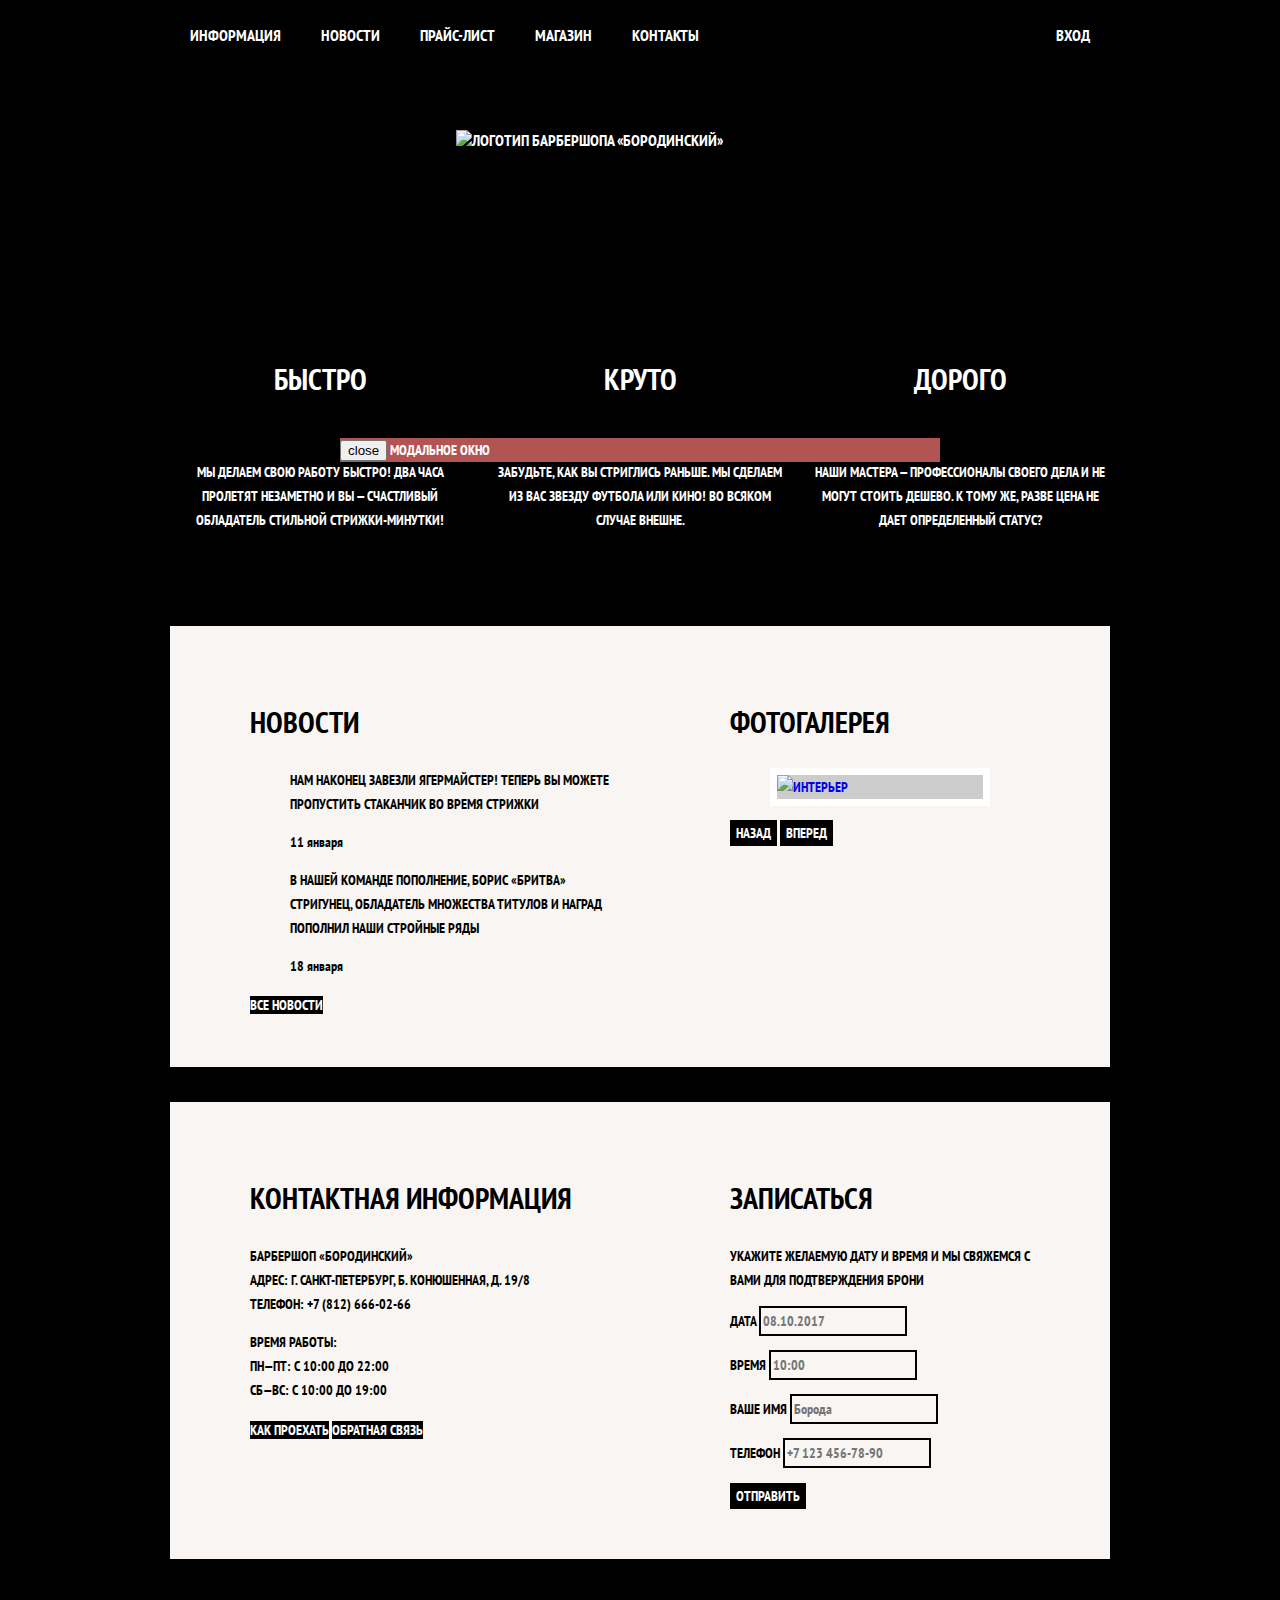
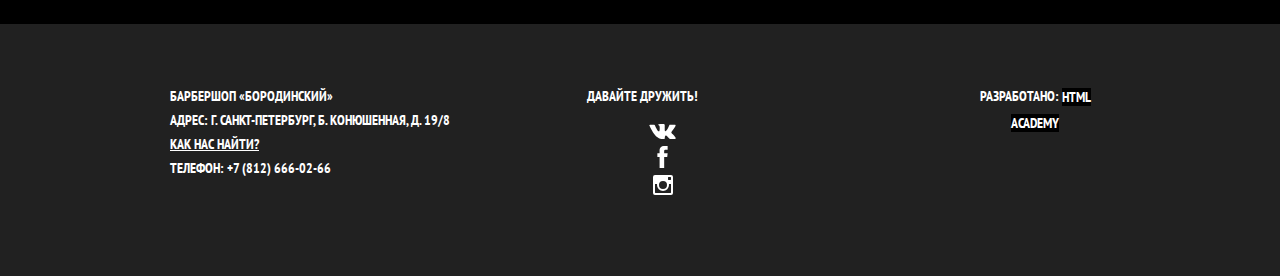
==== Барбершоп/index_2.html @ 41252d9d "1 комит" ====
<!DOCTYPE html>
<html lang="ru">

<head>
    <meta charset="UTF-8">
    <title>Барбершоп «Бородинский»</title>
    <link href="https://fonts.googleapis.com/css?family=PT+Sans+Narrow:400,700&amp;subset=latin,cyrillic" rel="stylesheet">
    <link href="css/normalize.css" rel="stylesheet">
    <link rel="stylesheet" href="style_1.css">
</head>

<body>

    <header class="main-header">
        <nav class="main-navigation">
            <a class="main-header-logo">
                <img src="https://i.pinimg.com/originals/10/19/d2/1019d21a4c8efaa51081d82658c60ffb.jpg" width="1168" alt="Логотип барбершопа «Бородинский»" >
            </a>
            <div class="main-navigation-wrapper">
                <div class="container">
                    <ul class="site-navigation">
                        <li>
                            <a href="info.html">Информация</a>
                        </li>
                        <li>
                            <a href="news.html">Новости</a>
                        </li>
                        <li>
                            <a href="price.html">Прайс-лист</a>
                        </li>
                        <li>
                            <a href="catalog.html">Магазин</a>
                        </li>
                        <li>
                            <a href="contacts.html">Контакты</a>
                        </li>
                    </ul>
                    <ul class="user-navigation">
                        <li>
                            <a class="login-link" href="#openModal">Вход</a>
                        </li>
                    </ul>
                </div>
            </div>
        </nav>
    </header>

    <main class="container">

        <h1 class="visually-hidden">Барбершоп «Бородинский»</h1>

        <section class="features">
            <h2 class="visually-hidden">Преимущества</h2>
            <ul class="features-list">
                <li class="feature-item">
                    <h3>Быстро</h3>
                    <p>Мы делаем свою работу быстро! Два часа пролетят незаметно и вы — счастливый обладатель стильной стрижки-минутки!</p>
                </li>
                <li class="feature-item">
                    <h3>Круто</h3>
                    <p>Забудьте, как вы стриглись раньше. Мы сделаем из вас звезду футбола или кино! Во всяком случае внешне.</p>
                </li>
                <li class="feature-item">
                    <h3>Дорого</h3>
                    <p>Наши мастера — профессионалы своего дела и не могут стоить дешево. К тому же, разве цена не дает определенный
                        статус?</p>
                </li>
            </ul>
        </section>

        <div class="index-columns">
            <section class="news">
                <h2>Новости</h2>
                <ul class="news-list">
                    <li class="news-item">
                        <p>Нам наконец завезли Ягермайстер! Теперь вы можете пропустить стаканчик во время стрижки</p>
                        <time datetime="2016-01-11">11 января</time>
                    </li>
                    <li class="news-item">
                        <p>В нашей команде пополнение, Борис «Бритва» Стригунец, обладатель множества титулов и наград пополнил
                            наши стройные ряды</p>
                        <time datetime="2016-01-18">18 января</time>
                    </li>
                </ul>
                <a class="button" href="news.html">Все новости</a>
            </section>

            <section class="gallery">
                <h2>Фотогалерея</h2>
                <div class="gallery-container">
                    <figure class="gallery-content">
                        <a href="#">
                            <img src="img/studio.jpg" width="286" height="164" alt="Интерьер">
                        </a>
                    </figure>
                    <button class="button gallery-button gallery-button-back" type="button" disabled>Назад</button>
                    <button class="button gallery-button gallery-button-next" type="button">Вперед</button>
                </div>
            </section>
        </div>

        <div class="index-columns">
            <section class="contacts">
                <h2>Контактная информация</h2>
                <p>
                    Барбершоп «Бородинский»
                    <br> Адрес: г. Санкт-Петербург, Б. Конюшенная, д. 19/8
                    <br> Телефон: +7 (812) 666-02-66
                </p>
                <p>
                    Время работы:
                    <br> пн—пт: с 10:00 до 22:00
                    <br> сб—вс: с 10:00 до 19:00
                </p>
                <a class="button" href="map.html">Как проехать</a>
                <a class="button" href="contacts.html">Обратная связь</a>
            </section>

            <section class="appointment">
                <h2>Записаться</h2>
                <p class="appointment-info">Укажите желаемую дату и время и мы свяжемся с вами для подтверждения брони</p>
                <form class="appointment-form" action="https://echo.htmlacademy.ru" method="post">
                    <p class="appointment-item">
                        <label for="appointment-date">Дата</label>
                        <input id="appointment-date" type="text" name="date" value="" placeholder="08.10.2017">
                    </p>
                    <p class="appointment-item">
                        <label for="appointment-time">Время</label>
                        <input id="appointment-time" type="text" name="time" value="" placeholder="10:00">
                    </p>
                    <p class="appointment-item">
                        <label for="appointment-name">Ваше имя</label>
                        <input id="appointment-name" type="text" name="name" value="" placeholder="Борода">
                    </p>
                    <p class="appointment-item">
                        <label for="appointment-phone">Телефон</label>
                        <input id="appointment-phone" type="tel" name="phone" value="" placeholder="+7 123 456-78-90">
                    </p>
                    <button class="button" type="submit">Отправить</button>
                </form>
            </section>
        </div>

    </main>

    <footer class="main-footer">
        <div class="container">
            <p class="footer-contacts">
                Барбершоп «Бородинский»
                <br> Адрес: г. Санкт-Петербург, Б. Конюшенная, д. 19/8
                <br>
                <a href="map.html">Как нас найти?</a>
                <br> Телефон: +7 (812) 666-02-66
            </p>
            <div class="footer-social">
                <b>Давайте дружить!</b>
                <ul>
                    <li>
                        <a class="social-button" href="#">
                            <span class="visually-hidden">Вконтакте</span>
                            <svg xmlns="http://www.w3.org/2000/svg" width="27" height="15" viewBox="0 0 26.14 14.91">
                                <path d="M26 13.47l-.09-.17a13.55 13.55 0 0 0-2.6-3q-.87-.83-1.1-1.12A1 1 0 0 1 22 8a10.27 10.27 0 0 1 1.22-1.78l.88-1.16q2.35-3.13 2-4L26 .94a.8.8 0 0 0-.4-.22 2.14 2.14 0 0 0-.87 0h-3.92a.51.51 0 0 0-.27 0h-.3a.6.6 0 0 0-.15.14.93.93 0 0 0-.14.24 22.22 22.22 0 0 1-1.46 3.06q-.5.84-.93 1.46a7 7 0 0 1-.71.91 4.94 4.94 0 0 1-.52.47q-.23.18-.35.15l-.23-.05a.9.9 0 0 1-.31-.33 1.49 1.49 0 0 1-.16-.53v-.55-.65-.57-1.12-1-.75a3.14 3.14 0 0 0 0-.62 2.12 2.12 0 0 0-.14-.44.73.73 0 0 0-.28-.33 1.57 1.57 0 0 0-.46-.18A9 9 0 0 0 12.57 0a8.93 8.93 0 0 0-3.25.33 1.83 1.83 0 0 0-.52.41q-.25.3-.07.33a1.67 1.67 0 0 1 1.16.59l.08.16a2.6 2.6 0 0 1 .19.63 6.32 6.32 0 0 1 .12 1 10.59 10.59 0 0 1 0 1.7q-.07.71-.13 1.1a2.21 2.21 0 0 1-.18.64 2.69 2.69 0 0 1-.16.3l-.07.07a1 1 0 0 1-.37.07.86.86 0 0 1-.46-.19 3.27 3.27 0 0 1-.56-.52 7 7 0 0 1-.66-.93q-.37-.6-.76-1.42l-.22-.39q-.2-.38-.56-1.11t-.62-1.43A.9.9 0 0 0 5.2.9h-.07a.93.93 0 0 0-.22-.16A1.44 1.44 0 0 0 4.6.65L.87.68A1 1 0 0 0 .1.94L0 1a.44.44 0 0 0 0 .22 1.08 1.08 0 0 0 .08.37Q.9 3.53 1.86 5.31t1.66 2.87Q4.23 9.27 5 10.24t1 1.24l.37.41.34.33a8.06 8.06 0 0 0 1 .78 16.34 16.34 0 0 0 1.4.9 7.6 7.6 0 0 0 1.79.72 6.19 6.19 0 0 0 2 .22h1.57a1.08 1.08 0 0 0 .72-.3l.05-.07a.9.9 0 0 0 .1-.25 1.38 1.38 0 0 0 0-.37 4.48 4.48 0 0 1 .09-1.05 2.77 2.77 0 0 1 .23-.71 1.74 1.74 0 0 1 .29-.4 1.19 1.19 0 0 1 .23-.2h.11a.86.86 0 0 1 .77.21 4.52 4.52 0 0 1 .83.79q.39.47.93 1.05a6.41 6.41 0 0 0 1 .87l.27.16a3.31 3.31 0 0 0 .71.3 1.53 1.53 0 0 0 .76.07l3.48-.05a1.58 1.58 0 0 0 .8-.17.68.68 0 0 0 .34-.37 1.06 1.06 0 0 0 0-.46 1.71 1.71 0 0 0-.1-.36z"
                                    fill="#fff">
                                </path>
                            </svg>
                        </a>
                    </li>
                    <li>
                        <a class="social-button" href="#">
                            <span class="visually-hidden">Фейсбук</span>
                            <svg xmlns="http://www.w3.org/2000/svg" width="19" height="22" viewBox="0 0 10.15 21.74">
                                <path d="M3.34 1.12A4.77 4.77 0 0 1 6.53 0h3.61v3.81H7.81a1.07 1.07 0 0 0-1.09.83v2.55h3.42c-.08 1.23-.24 2.45-.41 3.67h-3v10.87H2.21V10.86H0V7.21h2.19V3.66a3.83 3.83 0 0 1 1.15-2.54z"
                                    fill="#fff" />
                            </svg>
                        </a>
                    </li>
                    <li>
                        <a class="social-button" href="#">
                            <span class="visually-hidden">Инстаграм</span>
                            <svg xmlns="http://www.w3.org/2000/svg" width="20" height="20" viewBox="0 0 20 20">
                                <path d="M18 0H2a2 2 0 0 0-2 2v16a2 2 0 0 0 2 2h16a2 2 0 0 0 2-2V2a2 2 0 0 0-2-2zm-8 6a4 4 0 1 1-4 4 4 4 0 0 1 4-4zM2.5 18a.47.47 0 0 1-.5-.5V9h2.1a3.4 3.4 0 0 0-.1 1 6 6 0 1 0 12 0 3.4 3.4 0 0 0-.1-1H18v8.5a.47.47 0 0 1-.5.5zM18 4.5a.47.47 0 0 1-.5.5h-2a.47.47 0 0 1-.5-.5v-2a.47.47 0 0 1 .5-.5h2a.47.47 0 0 1 .5.5z"
                                    fill="#fff">
                                </path>
                            </svg>
                        </a>
                    </li>
                </ul>
            </div>
            <p class="footer-copyright">
                <b>Разработано:</b>
                <a class="button" href="https://htmlacademy.ru">HTML Academy</a>
            </p>
        </div>
    </footer>
<section class="modal modal-login" id="loginModal">
    <button class="modal-close" type="button">закрыть.</button>
</section>




<div class="hast-modal" id="myModal">
    <div class="hast-modal-window">
        <button class="hast-modal-close">close</button>
        модальное окно 
    </div>

</div>

</body>

</html>
---- Барбершоп/style_1.css ----
body {
  min-width: 960px;
  margin: 0;
  padding: 0;

  font-family: "PT Sans Narrow", Arial, sans-serif;
  font-size: 14px;
  line-height: 24px;
  font-weight: 700;
  color: #ffffff;
  text-transform: uppercase;

  background-color: #000000;
  background-image: url("img/bg.jpg");
  background-position: top center;
  background-repeat: no-repeat;
}

a {
  text-decoration: none;
}

img {
  max-width: 100%;
  height: auto;
}

.visually-hidden:not(:focus):not(:active),
input[type="checkbox"].visually-hidden,
input[type="radio"].visually-hidden {
  position: absolute;

  width: 1px;
  height: 1px;
  margin: -1px;
  border: 0;
  padding: 0;

  white-space: nowrap;

  clip-path: inset(100%);
  clip: rect(0 0 0 0);
  overflow: hidden;
}

.inner-page {
  color: #000000;

  background-color: #f9f6f3;
  background-image: url("img/pattern-light.jpg");
  background-position: 0 0;
  background-repeat: repeat;
}

.main-header {
  margin-bottom: 75px;
}

.button {
  font: inherit;

  text-align: center;
  color: #ffffff;
  vertical-align: middle;
  text-transform: uppercase;

  background-color: #000000;
  border: none;
}

.button:hover,
.button:focus,
.button:active {
  background-color: #663d15;
}

.main-navigation {
  display: flex;
  flex-direction: column;
  align-items: center;
  
  font-size: 16px;
  line-height: 20px;
  color: #ffffff;

  background-color: transparent;
}

.main-header-logo {
  order: 2;
  width: 368px;
  height: 153px;
}

.main-navigation-wrapper {
  width: 100%;
  margin-bottom: 60px;
  
  background-color: #000000;
}

.main-navigation-wrapper .container {
  display: flex;
  justify-content: space-between;
}


.site-navigation,
.user-navigation {
  list-style: none;
  margin: 0;
  padding: 0;
}

.site-navigation {
  display: flex;
  flex-wrap: wrap;
  width: 620px;

}

.user-navigation {
  display: flex;
  max-width: 140px;
}

.site-navigation a,
.user-navigation a {
  display: block;
  padding: 25px 20px;

  vertical-align: middle;
  color: #ffffff;
}

.site-navigation a:hover,
.site-navigation a:focus,
.user-navigation a:hover,
.user-navigation a:focus {
  background-color: #242424;
}

.user-navigation .login-link {
  position: relative;
  padding-left: 50px;

}

.login-link::before {
  content: "";
  
  position: absolute;
  top: 27px;
  left: 24px;
  
  width: 16px;
  height: 18px;
  
  background-image: url("img/login.svg");
  background-repeat: no-repeat;
  background-position: 0 0;
  
  opacity: 0.3;
}

.login-link:hover::before,
.login-link:focus::before,
.login-link:active::before {
  opacity: 1;
}

.container {
  width: 940px;
  margin: 0 auto;
  padding: 0 10px;
}

.features {
  margin-bottom: 80px;
}

.features-list {
  display: flex;
  justify-content: space-between;
  margin: 0;
  padding: 0;

  list-style: none;
}

.feature-item {
  width: 300px;
  
  text-align: center;

}

.feature-item h3 {
  position: relative;
  
  margin: 0;
  margin-bottom: 60px;
  
  font-size: 30px;
  line-height: 42px;

}

.index-columns {
  display: flex;
  justify-content: space-between;
  padding: 50px 80px;
  margin-bottom: 35px;
  
  color: #000000;

  background-color: #f8f5f2;
  background-image: url("img/pattern-light.jpg");
  background-position: 0 0;
  background-repeat: repeat;
}

.index-columns h2 {
  font-size: 30px;
  line-height: 42px;
}

.news {
  width: 380px;
}

.news-list {
  list-style: none;
}

.news-item time {
  text-transform: none;
}

.gallery {
  width: 300px;
}

.gallery-content {
  background-color: #cccccc;
  border: 7px solid #ffffff;
}

.contacts {
  width: 380px;
}

.appointment {
  width: 300px;
}

.appointment-item input {
  font: inherit;

  background-color: transparent;
  border: 2px solid #000000;
}

.appointment-item input:focus {
  border-color: #663d15;
}

.page-title {
  font-size: 30px;
  line-height: 42px;
}

.breadcrumbs {
  list-style: none;
}

.breadcrumbs a {
  color: #000000;
}

.breadcrumbs a:hover,
.breadcrumbs a:focus {
  text-decoration: underline;
}

.breadcrumbs-current {
  color: #aba9a7;
}

.filter fieldset {
  border: none;
}

.filter legend {
  font-size: 24px;
  line-height: 30px;
}

.filter ul {
  list-style: none;
  line-height: 18px;
}

.filter-input:hover + label,
.filter-input:focus + label {
  color: #663d15;
}

.filter-input:disabled + label {
  color: #000000;

  opacity: 0.5;
}

.catalog-list {
  list-style: none;
}

.catalog-item {
  background-color: #f8f8f8;
  box-shadow: 0 0 10px rgba(0, 0, 0, 0.1);
}

.catalog-item:hover {
  box-shadow: 0 0 10px rgba(0, 0, 0, 0.2);
}

.catalog-item a {
  color: #000000;
}

.catalog-item h3 {
  font-size: 14px;
  line-height: 18px;
}

.catalog-category {
  text-transform: none;
}

.catalog-item-price b {
  font-size: 14px;
  line-height: 20px;
  text-align: center;

  background-color: #e5e5e5;
}

.catalog-item-price .button {
  line-height: 20px;
  color: #ffffff;
}

.pagination-list {
  list-style: none;
}

.pagination-item a {
  color: #ffffff;

  background-color: #000000;
}

.pagination-item a:hover,
.pagination-item a:focus,
.pagination-item a:active {
  background-color: #663d15;
}

.pagination-item-current a {
  color: #000000;

  background-color: #ffffff;
}

.pagination-item-current a:hover,
.pagination-item-current a:focus,
.pagination-item-current a:active {
  color: #000000;

  background-color: #ffffff;
}

.product-photo-preview {
  list-style: none;
}

.product-photo-preview li {
  box-shadow: 0 0 10px 2px rgba(0, 0, 0, 0.1);
}

.product-photo-full {
  box-shadow: 0 0 10px 2px rgba(0, 0, 0, 0.1);
}

.product-article {
  text-align: right;
  color: #aeaeae;
}

.product-price b {
  line-height: 20px;
  text-align: center;

  background-color: #e5e5e5;
}

.product-info h3 {
  font-size: 24px;
  line-height: 30px;
}

.product-info ul {
  list-style: none;
}

.main-footer {
  margin-top: 65px;
  padding: 60px 0;
  
  color: #ffffff;

  background-color: #212121;
  background-image: url("img/pattern-dark.jpg");
  background-position: 0 0;
  background-repeat: repeat;
}

.main-footer .container {
  display: flex;
}

.footer-contacts {
  width: 320px;
  margin: 0;
  margin-right: 80px;
}

.footer-contacts a {
  color: #ffffff;
  text-decoration: underline;
}

.footer-contacts a:hover,
.footer-contacts a:focus {
  text-decoration: none;
}

.footer-social {
  width: 145px;
  
  text-align: center;
}

.footer-social ul {
  list-style: none;
}

.social-button {
  color: #ffffff;
}

.footer-copyright {
  width: 150px;
  margin: 0;
  margin-left: auto;
  text-align: center;
}

.footer-copyright .button:hover,
.footer-copyright .button:focus {
  color: #000000;

  background-color: #ffffff;
}

.modal{
  color: #000000;
  background-color: rgb(147, 227, 233);
  background-repeat: repeat;
  background-position:0 0;
  box-shadow: 0 50px 30px rgba(52, 197, 216, 0.7);
  position: fixed;
}

.modal-login{
  width: 240px;
  height: 170px ;
  padding: 50px 80px;
  background-image: url(./24_4x.webp);
  top: 120px;
  left: 50%;
  margin-left: -230px;
  display:none;

  
}

.modal-login:target{
  display: block;
}

.modal-close{
  width: 22px;
  height: 22px;

  font-size: 0;
  background-color: rgb(0, 0, 0);
  border: 0;
  cursor: pointer;

  position: absolute;
  top: 0;
  right: -34px;
  

}

.modal-close::before,
.modal-close::after{
  content: "";
  position: absolute;
  top: 10px;
  left: 2px;
  width: 19px;
  height: 3px;
  background-color: #d0d0d0;

}

.modal-close::before{
  transform: rotate(45deg);
}

.modal-close::after{
  transform: rotate(-45deg);
}

.modal-close:hover{
  background-color: rgb(255, 0, 0);
}

.hast-modal{
  position: fixed;
  top: 0;
  right: 0;
  left: 0;
  bottom: 0;
  overflow: hidden;
  overflow-y: auto ;
  -webkit-overflow-scrolling: touch;
  display: flex;
  flex-flow: column nowrap;
  align-items: center;
  justify-content: center;
  z-index: 99;
  padding: 30px 0;


}

.hast-modal-window{
  background: rgb(179, 84, 84);
  width: 600px;
  max-width: 100%;
  transition: transform 0.15s ease 0;
  transform: scale(1);

}
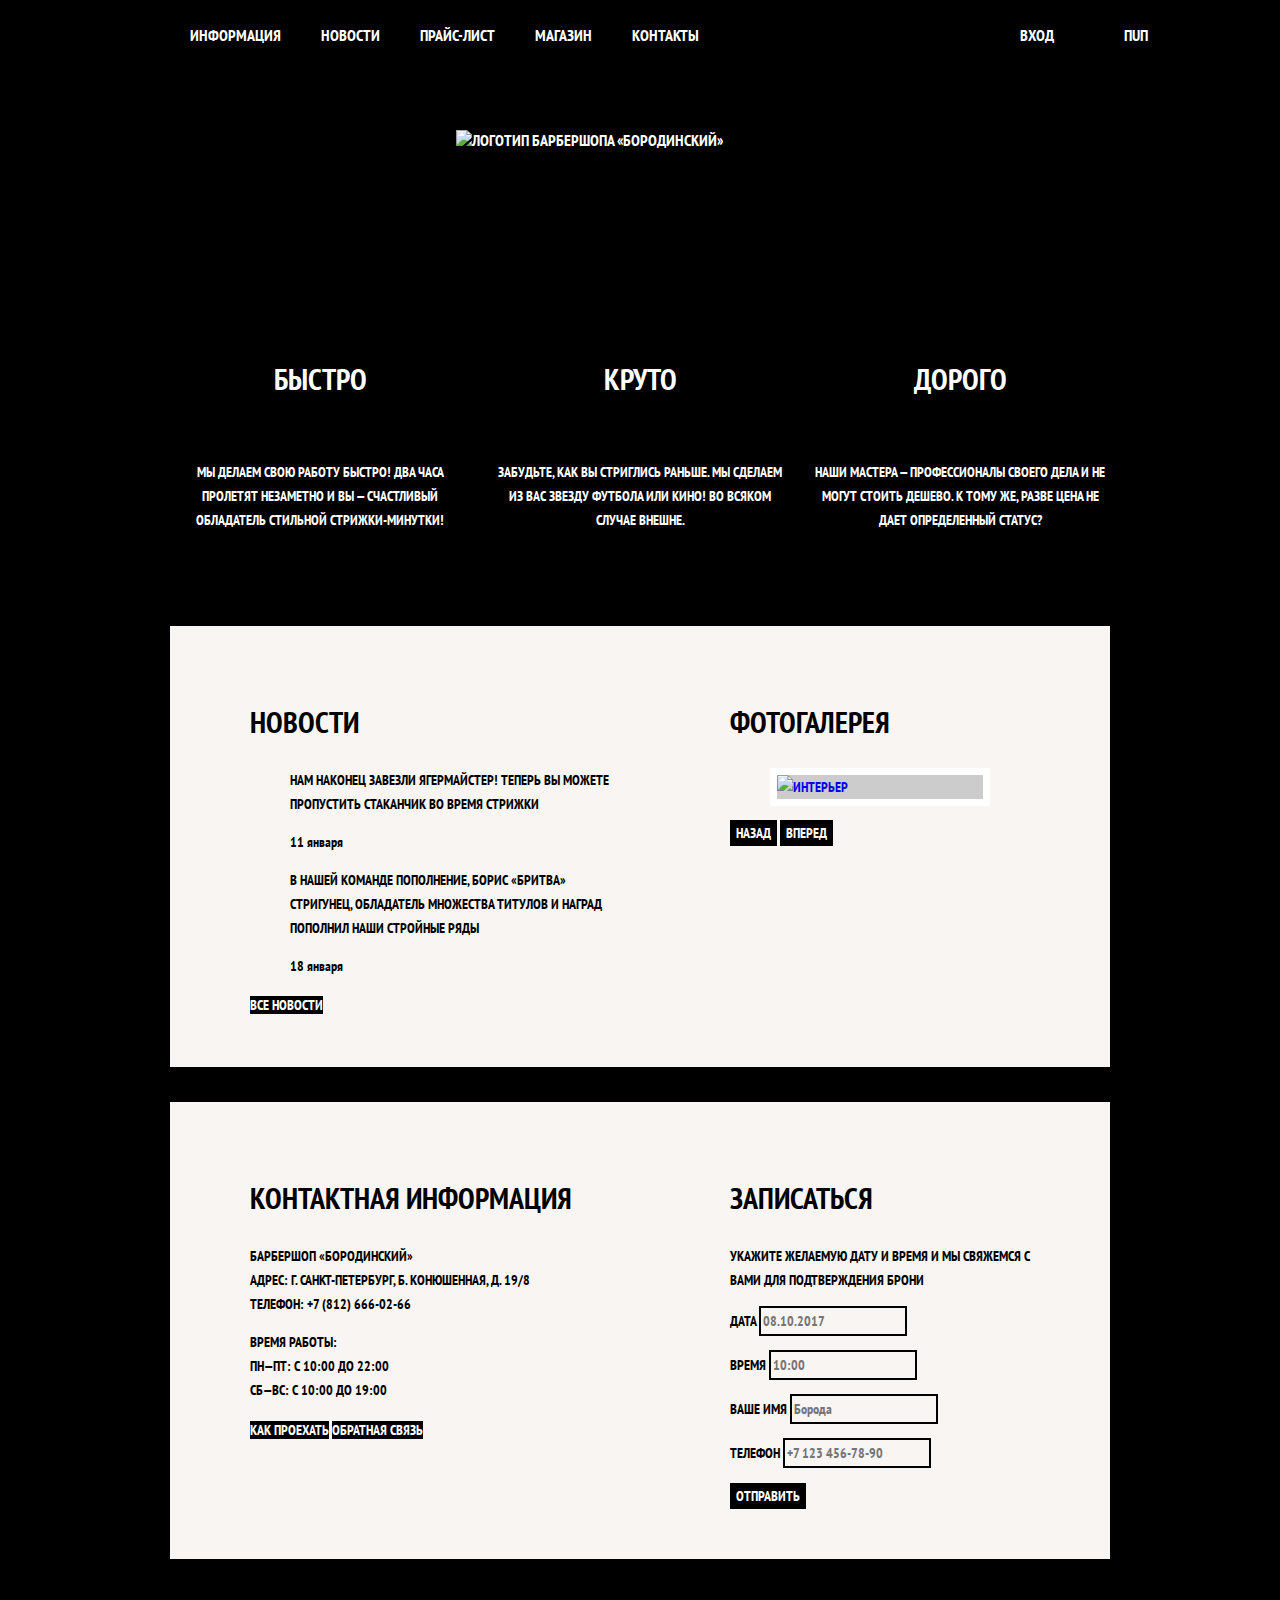
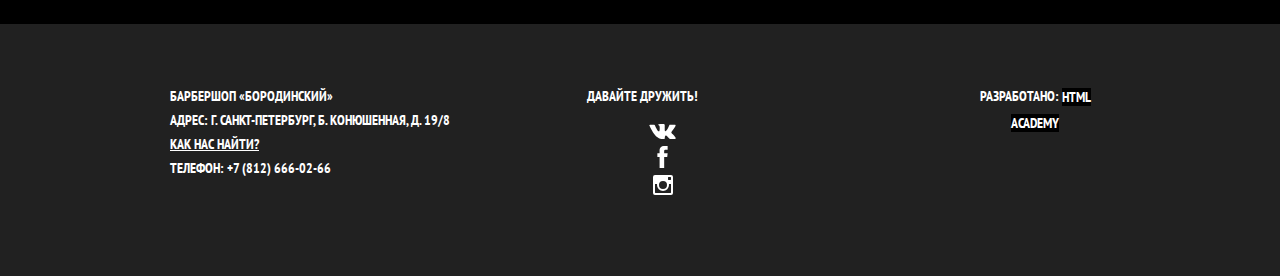
==== commit 29c5475e: "создание модального окна" ====
--- a/Барбершоп/index_2.html
+++ b/Барбершоп/index_2.html
@@ -4,7 +4,8 @@
 <head>
     <meta charset="UTF-8">
     <title>Барбершоп «Бородинский»</title>
-    <link href="https://fonts.googleapis.com/css?family=PT+Sans+Narrow:400,700&amp;subset=latin,cyrillic" rel="stylesheet">
+    <link href="https://fonts.googleapis.com/css?family=PT+Sans+Narrow:400,700&amp;subset=latin,cyrillic"
+        rel="stylesheet">
     <link href="css/normalize.css" rel="stylesheet">
     <link rel="stylesheet" href="style_1.css">
 </head>
@@ -14,7 +15,8 @@
     <header class="main-header">
         <nav class="main-navigation">
             <a class="main-header-logo">
-                <img src="https://i.pinimg.com/originals/10/19/d2/1019d21a4c8efaa51081d82658c60ffb.jpg" width="1168" alt="Логотип барбершопа «Бородинский»" >
+                <img src="https://i.pinimg.com/originals/10/19/d2/1019d21a4c8efaa51081d82658c60ffb.jpg" width="1168"
+                    alt="Логотип барбершопа «Бородинский»">
             </a>
             <div class="main-navigation-wrapper">
                 <div class="container">
@@ -38,6 +40,9 @@
                     <ul class="user-navigation">
                         <li>
                             <a class="login-link" href="#openModal">Вход</a>
+                        </li>
+                        <li>
+                            <a class="login-link" href="#popup">пuп</a>
                         </li>
                     </ul>
                 </div>
@@ -54,15 +59,18 @@
             <ul class="features-list">
                 <li class="feature-item">
                     <h3>Быстро</h3>
-                    <p>Мы делаем свою работу быстро! Два часа пролетят незаметно и вы — счастливый обладатель стильной стрижки-минутки!</p>
+                    <p>Мы делаем свою работу быстро! Два часа пролетят незаметно и вы — счастливый обладатель стильной
+                        стрижки-минутки!</p>
                 </li>
                 <li class="feature-item">
                     <h3>Круто</h3>
-                    <p>Забудьте, как вы стриглись раньше. Мы сделаем из вас звезду футбола или кино! Во всяком случае внешне.</p>
+                    <p>Забудьте, как вы стриглись раньше. Мы сделаем из вас звезду футбола или кино! Во всяком случае
+                        внешне.</p>
                 </li>
                 <li class="feature-item">
                     <h3>Дорого</h3>
-                    <p>Наши мастера — профессионалы своего дела и не могут стоить дешево. К тому же, разве цена не дает определенный
+                    <p>Наши мастера — профессионалы своего дела и не могут стоить дешево. К тому же, разве цена не дает
+                        определенный
                         статус?</p>
                 </li>
             </ul>
@@ -77,7 +85,8 @@
                         <time datetime="2016-01-11">11 января</time>
                     </li>
                     <li class="news-item">
-                        <p>В нашей команде пополнение, Борис «Бритва» Стригунец, обладатель множества титулов и наград пополнил
+                        <p>В нашей команде пополнение, Борис «Бритва» Стригунец, обладатель множества титулов и наград
+                            пополнил
                             наши стройные ряды</p>
                         <time datetime="2016-01-18">18 января</time>
                     </li>
@@ -118,7 +127,8 @@
 
             <section class="appointment">
                 <h2>Записаться</h2>
-                <p class="appointment-info">Укажите желаемую дату и время и мы свяжемся с вами для подтверждения брони</p>
+                <p class="appointment-info">Укажите желаемую дату и время и мы свяжемся с вами для подтверждения брони
+                </p>
                 <form class="appointment-form" action="https://echo.htmlacademy.ru" method="post">
                     <p class="appointment-item">
                         <label for="appointment-date">Дата</label>
@@ -159,7 +169,8 @@
                         <a class="social-button" href="#">
                             <span class="visually-hidden">Вконтакте</span>
                             <svg xmlns="http://www.w3.org/2000/svg" width="27" height="15" viewBox="0 0 26.14 14.91">
-                                <path d="M26 13.47l-.09-.17a13.55 13.55 0 0 0-2.6-3q-.87-.83-1.1-1.12A1 1 0 0 1 22 8a10.27 10.27 0 0 1 1.22-1.78l.88-1.16q2.35-3.13 2-4L26 .94a.8.8 0 0 0-.4-.22 2.14 2.14 0 0 0-.87 0h-3.92a.51.51 0 0 0-.27 0h-.3a.6.6 0 0 0-.15.14.93.93 0 0 0-.14.24 22.22 22.22 0 0 1-1.46 3.06q-.5.84-.93 1.46a7 7 0 0 1-.71.91 4.94 4.94 0 0 1-.52.47q-.23.18-.35.15l-.23-.05a.9.9 0 0 1-.31-.33 1.49 1.49 0 0 1-.16-.53v-.55-.65-.57-1.12-1-.75a3.14 3.14 0 0 0 0-.62 2.12 2.12 0 0 0-.14-.44.73.73 0 0 0-.28-.33 1.57 1.57 0 0 0-.46-.18A9 9 0 0 0 12.57 0a8.93 8.93 0 0 0-3.25.33 1.83 1.83 0 0 0-.52.41q-.25.3-.07.33a1.67 1.67 0 0 1 1.16.59l.08.16a2.6 2.6 0 0 1 .19.63 6.32 6.32 0 0 1 .12 1 10.59 10.59 0 0 1 0 1.7q-.07.71-.13 1.1a2.21 2.21 0 0 1-.18.64 2.69 2.69 0 0 1-.16.3l-.07.07a1 1 0 0 1-.37.07.86.86 0 0 1-.46-.19 3.27 3.27 0 0 1-.56-.52 7 7 0 0 1-.66-.93q-.37-.6-.76-1.42l-.22-.39q-.2-.38-.56-1.11t-.62-1.43A.9.9 0 0 0 5.2.9h-.07a.93.93 0 0 0-.22-.16A1.44 1.44 0 0 0 4.6.65L.87.68A1 1 0 0 0 .1.94L0 1a.44.44 0 0 0 0 .22 1.08 1.08 0 0 0 .08.37Q.9 3.53 1.86 5.31t1.66 2.87Q4.23 9.27 5 10.24t1 1.24l.37.41.34.33a8.06 8.06 0 0 0 1 .78 16.34 16.34 0 0 0 1.4.9 7.6 7.6 0 0 0 1.79.72 6.19 6.19 0 0 0 2 .22h1.57a1.08 1.08 0 0 0 .72-.3l.05-.07a.9.9 0 0 0 .1-.25 1.38 1.38 0 0 0 0-.37 4.48 4.48 0 0 1 .09-1.05 2.77 2.77 0 0 1 .23-.71 1.74 1.74 0 0 1 .29-.4 1.19 1.19 0 0 1 .23-.2h.11a.86.86 0 0 1 .77.21 4.52 4.52 0 0 1 .83.79q.39.47.93 1.05a6.41 6.41 0 0 0 1 .87l.27.16a3.31 3.31 0 0 0 .71.3 1.53 1.53 0 0 0 .76.07l3.48-.05a1.58 1.58 0 0 0 .8-.17.68.68 0 0 0 .34-.37 1.06 1.06 0 0 0 0-.46 1.71 1.71 0 0 0-.1-.36z"
+                                <path
+                                    d="M26 13.47l-.09-.17a13.55 13.55 0 0 0-2.6-3q-.87-.83-1.1-1.12A1 1 0 0 1 22 8a10.27 10.27 0 0 1 1.22-1.78l.88-1.16q2.35-3.13 2-4L26 .94a.8.8 0 0 0-.4-.22 2.14 2.14 0 0 0-.87 0h-3.92a.51.51 0 0 0-.27 0h-.3a.6.6 0 0 0-.15.14.93.93 0 0 0-.14.24 22.22 22.22 0 0 1-1.46 3.06q-.5.84-.93 1.46a7 7 0 0 1-.71.91 4.94 4.94 0 0 1-.52.47q-.23.18-.35.15l-.23-.05a.9.9 0 0 1-.31-.33 1.49 1.49 0 0 1-.16-.53v-.55-.65-.57-1.12-1-.75a3.14 3.14 0 0 0 0-.62 2.12 2.12 0 0 0-.14-.44.73.73 0 0 0-.28-.33 1.57 1.57 0 0 0-.46-.18A9 9 0 0 0 12.57 0a8.93 8.93 0 0 0-3.25.33 1.83 1.83 0 0 0-.52.41q-.25.3-.07.33a1.67 1.67 0 0 1 1.16.59l.08.16a2.6 2.6 0 0 1 .19.63 6.32 6.32 0 0 1 .12 1 10.59 10.59 0 0 1 0 1.7q-.07.71-.13 1.1a2.21 2.21 0 0 1-.18.64 2.69 2.69 0 0 1-.16.3l-.07.07a1 1 0 0 1-.37.07.86.86 0 0 1-.46-.19 3.27 3.27 0 0 1-.56-.52 7 7 0 0 1-.66-.93q-.37-.6-.76-1.42l-.22-.39q-.2-.38-.56-1.11t-.62-1.43A.9.9 0 0 0 5.2.9h-.07a.93.93 0 0 0-.22-.16A1.44 1.44 0 0 0 4.6.65L.87.68A1 1 0 0 0 .1.94L0 1a.44.44 0 0 0 0 .22 1.08 1.08 0 0 0 .08.37Q.9 3.53 1.86 5.31t1.66 2.87Q4.23 9.27 5 10.24t1 1.24l.37.41.34.33a8.06 8.06 0 0 0 1 .78 16.34 16.34 0 0 0 1.4.9 7.6 7.6 0 0 0 1.79.72 6.19 6.19 0 0 0 2 .22h1.57a1.08 1.08 0 0 0 .72-.3l.05-.07a.9.9 0 0 0 .1-.25 1.38 1.38 0 0 0 0-.37 4.48 4.48 0 0 1 .09-1.05 2.77 2.77 0 0 1 .23-.71 1.74 1.74 0 0 1 .29-.4 1.19 1.19 0 0 1 .23-.2h.11a.86.86 0 0 1 .77.21 4.52 4.52 0 0 1 .83.79q.39.47.93 1.05a6.41 6.41 0 0 0 1 .87l.27.16a3.31 3.31 0 0 0 .71.3 1.53 1.53 0 0 0 .76.07l3.48-.05a1.58 1.58 0 0 0 .8-.17.68.68 0 0 0 .34-.37 1.06 1.06 0 0 0 0-.46 1.71 1.71 0 0 0-.1-.36z"
                                     fill="#fff">
                                 </path>
                             </svg>
@@ -169,7 +180,8 @@
                         <a class="social-button" href="#">
                             <span class="visually-hidden">Фейсбук</span>
                             <svg xmlns="http://www.w3.org/2000/svg" width="19" height="22" viewBox="0 0 10.15 21.74">
-                                <path d="M3.34 1.12A4.77 4.77 0 0 1 6.53 0h3.61v3.81H7.81a1.07 1.07 0 0 0-1.09.83v2.55h3.42c-.08 1.23-.24 2.45-.41 3.67h-3v10.87H2.21V10.86H0V7.21h2.19V3.66a3.83 3.83 0 0 1 1.15-2.54z"
+                                <path
+                                    d="M3.34 1.12A4.77 4.77 0 0 1 6.53 0h3.61v3.81H7.81a1.07 1.07 0 0 0-1.09.83v2.55h3.42c-.08 1.23-.24 2.45-.41 3.67h-3v10.87H2.21V10.86H0V7.21h2.19V3.66a3.83 3.83 0 0 1 1.15-2.54z"
                                     fill="#fff" />
                             </svg>
                         </a>
@@ -178,7 +190,8 @@
                         <a class="social-button" href="#">
                             <span class="visually-hidden">Инстаграм</span>
                             <svg xmlns="http://www.w3.org/2000/svg" width="20" height="20" viewBox="0 0 20 20">
-                                <path d="M18 0H2a2 2 0 0 0-2 2v16a2 2 0 0 0 2 2h16a2 2 0 0 0 2-2V2a2 2 0 0 0-2-2zm-8 6a4 4 0 1 1-4 4 4 4 0 0 1 4-4zM2.5 18a.47.47 0 0 1-.5-.5V9h2.1a3.4 3.4 0 0 0-.1 1 6 6 0 1 0 12 0 3.4 3.4 0 0 0-.1-1H18v8.5a.47.47 0 0 1-.5.5zM18 4.5a.47.47 0 0 1-.5.5h-2a.47.47 0 0 1-.5-.5v-2a.47.47 0 0 1 .5-.5h2a.47.47 0 0 1 .5.5z"
+                                <path
+                                    d="M18 0H2a2 2 0 0 0-2 2v16a2 2 0 0 0 2 2h16a2 2 0 0 0 2-2V2a2 2 0 0 0-2-2zm-8 6a4 4 0 1 1-4 4 4 4 0 0 1 4-4zM2.5 18a.47.47 0 0 1-.5-.5V9h2.1a3.4 3.4 0 0 0-.1 1 6 6 0 1 0 12 0 3.4 3.4 0 0 0-.1-1H18v8.5a.47.47 0 0 1-.5.5zM18 4.5a.47.47 0 0 1-.5.5h-2a.47.47 0 0 1-.5-.5v-2a.47.47 0 0 1 .5-.5h2a.47.47 0 0 1 .5.5z"
                                     fill="#fff">
                                 </path>
                             </svg>
@@ -192,20 +205,33 @@
             </p>
         </div>
     </footer>
-<section class="modal modal-login" id="loginModal">
-    <button class="modal-close" type="button">закрыть.</button>
-</section>
-
-
-
-
-<div class="hast-modal" id="myModal">
-    <div class="hast-modal-window">
-        <button class="hast-modal-close">close</button>
-        модальное окно 
+    <section class="modal modal-login" id="loginModal">
+        <button class="modal-close" type="button">закрыть.</button>
+    </section>
+
+
+<!-- 
+
+    <div class="hast-modal" id="myModal">
+        <div class="hast-modal-window">
+            <button class="hast-modal-close">close</button>
+            модальное окно
+        </div>
+
+    </div>   -->
+
+    <div class="popup" id="popup">
+        <div class="popup-body">
+            <div class="popup-content">
+                <a href="#" class="popup-close">X</a>
+                <div class="popup-title">модальное окно</div>
+                <div class="popup-text">
+                    текст
+                </div>
+            </div>
+        </div>
     </div>
 
-</div>
 
 </body>
 
--- a/Барбершоп/style_1.css
+++ b/Барбершоп/style_1.css
@@ -566,4 +566,56 @@
   transition: transform 0.15s ease 0;
   transform: scale(1);
 
-}+}
+
+.popup{
+  position: fixed;
+  width: 100%;
+  height: 100%;
+  background-color: #05050591;
+  top: 0;
+  left: 0;
+  opacity: 0;
+  visibility: hidden;
+  
+}
+
+.popup:target{
+  visibility: visible;
+  opacity: 1;
+}
+
+.popup-body{
+  min-height: 100%;
+  display: flex;
+  justify-content: center;
+  align-items: center;
+  padding: 30px 10px;
+}
+
+.popup-content{
+  background-color: #f8f8f8;
+  color: #000000;
+  width: 800px;
+  padding: 30px;
+  position: relative;
+}
+
+.popup-close{
+  position: absolute;
+  right: 10px;
+  top: 10px;
+  font-size: 30px;
+  color: #000000;
+  text-decoration: none;
+
+}
+
+.popup-title{
+  font-size: 40px;
+  margin-bottom: 10px;
+}
+
+.popup-text{
+
+}
